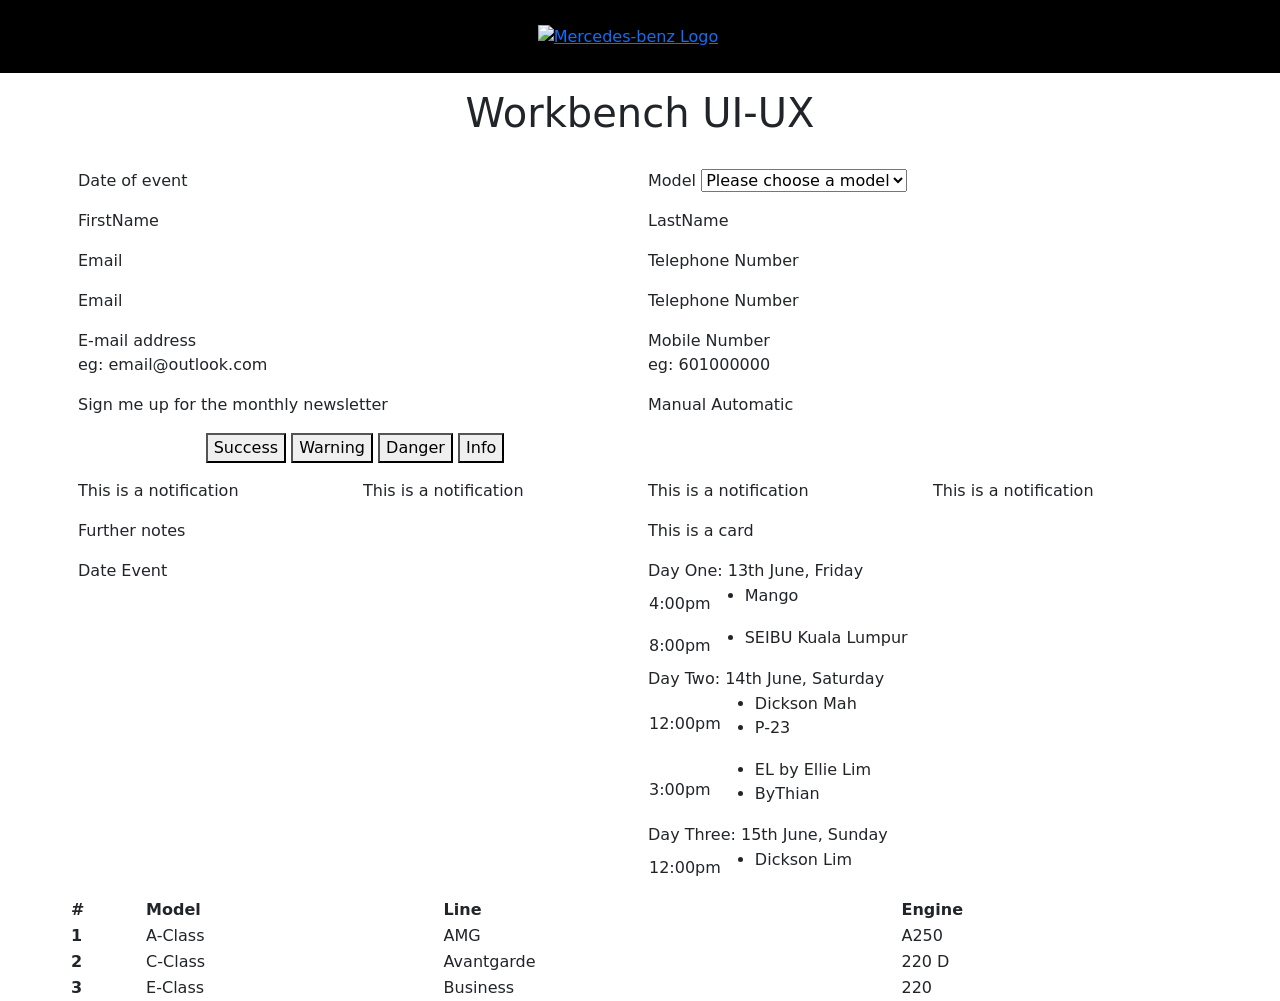
==== index.html @ d221a857 "Github Test UI-UX" ====
<!DOCTYPE html>
<html>
<head>
    <meta charset="UTF-8">
    <meta name="viewport" content="width=device-width, initial-scale=1.0">
    <link rel="apple-touch-icon" sizes="180x180" href="https://assets.oneweb.mercedes-benz.com/global/1.22.0/favicon/apple-touch-icon.png">
    <link rel="icon" type="image/png" sizes="32x32" href="https://assets.oneweb.mercedes-benz.com/global/1.22.0/favicon/favicon-32x32.png">
    <link rel="icon" type="image/png" sizes="16x16" href="https://assets.oneweb.mercedes-benz.com/global/1.22.0/favicon/favicon-16x16.png">
    <link rel="manifest" href="https://assets.oneweb.mercedes-benz.com/global/1.22.0/favicon/manifest.json">
    <link rel="shortcut icon" href="https://assets.oneweb.mercedes-benz.com/global/1.22.0/favicon/favicon.ico">

    <!-- preconnect - optional -->
    <link rel="preconnect" href="https://assets.oneweb.mercedes-benz.com">

    <!-- styles -->
    <link href="https://assets.oneweb.mercedes-benz.com/plugin/workbench/core/7.79.2/css/globals.css" rel="stylesheet">

    <!-- styled components -->
    <link href="https://assets.oneweb.mercedes-benz.com/plugin/workbench/core/7.79.2/css/extensions/components.css" rel="stylesheet">
    <link href="https://cdn.jsdelivr.net/npm/bootstrap@5.3.8/dist/css/bootstrap.min.css" rel="stylesheet" integrity="sha384-sRIl4kxILFvY47J16cr9ZwB07vP4J8+LH7qKQnuqkuIAvNWLzeN8tE5YBujZqJLB" crossorigin="anonymous">
    <link rel="stylesheet" href="https://cdn.jsdelivr.net/npm/bootstrap-icons@1.13.1/font/bootstrap-icons.min.css">
    <link href="https://unpkg.com/gijgo@1.9.14/css/gijgo.min.css" rel="stylesheet" type="text/css">
    <link rel="icon" href="https://assets.oneweb.mercedes-benz.com/global/1.12.0/favicon/favicon-32x32.png?v=tfC62RUetn">
    <link rel="stylesheet" href="https://cdn.jsdelivr.net/npm/bootstrap-icons@1.13.1/font/bootstrap-icons.min.css">
    <link rel="stylesheet" href="https://pub.mercedes-benz.social/CustomBootsrapCss">
    <link rel="stylesheet" href="./xloader.css">
    <title>ROEC Mercedes-Benz UI-UX Test</title>    
    
</head>
<body>
    <nav class="navbar navbar-dark bg-black sticky-top py-4">
        <div class="container-fluid px-3">
            <div class="row w-100 align-items-center">            
                <div class="col text-center">
                    <a href="#">
                    <!-- <img alt="Mercedes-benz Logo" class="hp-header-ssr__logo-image" width="38" height="38" src="https://assets.oneweb.mercedes-benz.com/plugin/hp-assets/latest/images/brands/mercedes-benz/logo.svg"> -->
                     <img alt="Mercedes-benz Logo" class="hp-header-ssr__logo-image" src="https://image.mercedes-benz.social/lib/fe8a13727d6704747d/m/1/3ad3b7e3-6ef9-4bff-9133-d675cdf26b51.gif">
                    </a>
                </div>            
            </div>
        </div>
    </nav>

<div class="container">
        <h1 class="text-center p-3">Workbench UI-UX </h1>
        
        <div class="row">
            <div class="p-2 col">
                <wb-input size="l" type="date" inputmode="date" name="dateEvent" id="dateEvent" special-action-label="Open calendar" required>
                    <span slot="label">Date of event</span>
                </wb-input>                
            </div>
            <div class="p-2 col">
                <wb-select size="l" button-action-label="Expand/Collapse">
                    <span slot="label">Model</span>
                    <select name="model">
                    <option selected="selected" value="">Please choose a model</option>
                    <option value="A">A Class</option>
                    <option value="B">B Class</option>
                    <option value="C">C Class</option>
                    <option value="E">E Class</option>
                    </select>
                </wb-select>
            </div>
        </div>

        <div class="row">
            <div class="p-2 col">
                <wb-input size="l"  type="text" inputmode="text" placeholder="e.g. John" name="FirstName" id="FirstName" required>
                    <span slot="label">FirstName</span>
                </wb-input>
            </div>
            <div class="p-2 col">
                <wb-input size="l"  type="text" inputmode="text" placeholder="e.g. Barnes" name="Lastname" id="Lastname" required>
                    <span slot="label">LastName</span>
                </wb-input>
            </div>
        </div>

        <div class="row">
            <div class="p-2 col">
                <wb-input size="m" type="email" inputmode="email" placeholder="e.g. your.name@mercedes-benz.com" name="Email" id="Email" required>
                    <span slot="label">Email</span>
                </wb-input>
            </div>
            <div class="p-2 col">
                <wb-input size="m" type="tel" inputmode="tel" placeholder="e.g. 60160000001" name="Mobile" id="Mobile" required>
                    <span slot="label">Telephone Number</span>
                </wb-input>
            </div>            
        </div>

        <div class="row">
            <div class="p-2 col">
                <wb-input size="s" type="email" inputmode="email" placeholder="e.g. your.name@mercedes-benz.com" name="Email" id="Email" required>
                    <span slot="label">Email</span>
                </wb-input>
            </div>
            <div class="p-2 col">
                <wb-input size="s" type="tel" inputmode="tel" placeholder="e.g. 60160000001" name="Mobile" id="Mobile" required>
                    <span slot="label">Telephone Number</span>
                </wb-input>
            </div> 
        </div>

        <div class="row">
            <div class="p-2 col">
                <div data-on="main">
                    <style>
                        .wb-tooltip,
                        .wb-input {
                            width: 100%;
                        }
                    </style>
                    <div style="width: min(90vw, 20rem)">
                        <wb-tooltip position="top" variant="" open="true" disabled="false" style="display: block;">                            
                            <wb-input size="m" type="email" inputmode="email" value="harry.potter@hogwarts.edu">
                                <span slot="label">E-mail address</span>
                            <div slot="content">eg: email@outlook.com</div>
                        </wb-tooltip>
                    </div>
                </div>
            </div>
            <div class="p-2 col">
                <div data-on="main">
                    <style>
                        .wb-tooltip,
                        .wb-input {
                            width: 100%;
                        }
                    </style>
                    <div style="width: min(90vw, 20rem)">
                        <wb-tooltip position="top" variant="" open="true" disabled="false" style="display: block;">
                            <wb-input size="m" type="tel" inputmode="tel" value="601000000">
                                <span slot="label">Mobile Number</span>
                            <div slot="content">eg: 601000000</div>
                        </wb-tooltip>
                    </div>
                </div>
            </div>
        </div>

        <div class="row">
            <div class="p-2 col">
                <wb-checkbox name="newsletter">
                    Sign me up for the monthly newsletter
                </wb-checkbox>
            </div>
            <div class="p-2 col">
                <wb-radio-group>
                    <wb-radio-button name="transmission" id="transmission" value="manual"> Manual</wb-radio-button>
                    <wb-radio-button name="transmission" id="transmission" value="Automatic"> Automatic</wb-radio-button>
                </wb-radio-group>
            </div>
        </div>


        <div class="row">
            <div class="p-2 col text-center">
                <button class="wbx-button wbx-button--primary wbx-button--large p2" onclick="showSuccess('Action completed successfully!')">Success</button>
                <button class="wbx-button wbx-button--secondary wbx-button--large p2" onclick="showWarning('Warning!')">Warning</button>
                <button class="wbx-button wbx-button--destructive wbx-button--large p2" onclick="showError('Action destroyed successfully!')">Danger</button>
                <button class="wbx-button wbx-button--info wbx-button--large p2" onclick="showInfo('I got info for YOU!!!')">Info</button>                
            </div>
            <div class="p-2 col">
                <div style="width: min(90vw, 20rem)">
                    <wb-value-slider id="slider" label="Rate your experience" max="5" min="1" step="1" scale-steps="5"
                        name="Slider">
                    </wb-value-slider>
                </div>
            </div>
        </div>

        <div class="row">            
            <div class="p-2 col">
                 <div class="wbx-notification wbx-notification--success">
                    <div class="wbx-notification__body">
                        <wb-badge variant="success"></wb-badge>
                        <span class="wbx-notification__content">This is a notification</span>
                    </div>
                </div>
            </div>
            <div class="p-2 col">
                <div class="wbx-notification wbx-notification--warning">
                    <div class="wbx-notification__body">
                        <wb-badge variant="warning"></wb-badge>
                        <span class="wbx-notification__content">This is a notification</span>
                    </div>
                </div>
            </div>
            <div class="p-2 col">
                <div class="wbx-notification wbx-notification--error">
                    <div class="wbx-notification__body">
                        <wb-badge variant="error"></wb-badge>
                        <span class="wbx-notification__content">This is a notification</span>
                    </div>
                </div>
            </div>
            <div class="p-2 col">
                <div class="wbx-notification wbx-notification--highlight">
                    <div class="wbx-notification__body">
                        <wb-badge variant="highlight"></wb-badge>
                        <span class="wbx-notification__content">This is a notification</span>
                </div>
                </div>
            </div>
        </div>
        
        <div class="row">
             <div class="p-2 col">
                <wb-input size="l" type="text" as="textarea" placeholder="The text are for letter box is in the inner courtyard" >
                    <span slot="label">Further notes</span>
                </wb-input>
            </div>
            <div class="p-2 col">
                <wb-card variant="primary" padded="">
                    <wb-text size="l">This is a card</wb-text>
                </wb-card>
            </div>
        </div>

        <div class="row">
            <div class="p-2 col">
                <wb-datepicker>Date Event</wb-datepicker>
            </div>           
            <div class="p-2 col">
                <wb-accordion>
                    <wb-accordion-item>
                        <span slot="header">Day One: 13th June, Friday</span>
                        <div class="accordion-content" slot="content">
                            <table class="schedule-table">
                                <tr>
                                    <td class="schedule-table-col-1">4:00pm</td>
                                    <td class="schedule-table-col-2">
                                        <ul>
                                            <li>Mango</li>
                                        </ul>
                                    </td>
                                </tr>
                                <tr>
                                    <td class="schedule-table-col-1">8:00pm</td>
                                    <td class="schedule-table-col-2">
                                        <ul>
                                            <li>SEIBU Kuala Lumpur</li>
                                        </ul>
                                    </td>
                                </tr>
                            </table>
                        </div>
                    </wb-accordion-item>
                    <wb-accordion-item>
                        <span slot="header">Day Two: 14th June, Saturday</span>
                        <div class="accordion-content" slot="content">
                            <table class="schedule-table">
                                <tr>
                                    <td class="schedule-table-col-1">12:00pm</td>
                                    <td class="schedule-table-col-2">
                                        <ul>
                                            <li>Dickson Mah</li>
                                            <li>P-23</li>
                                        </ul>
                                    </td>
                                </tr>
                                <tr>
                                    <td class="schedule-table-col-1">3:00pm</td>
                                    <td class="schedule-table-col-2">
                                        <ul>
                                            <li>EL by Ellie Lim</li>
                                            <li>ByThian</li>
                                        </ul>
                                    </td>
                                </tr>
                            </table>
                        </div>
                    </wb-accordion-item>
                    <wb-accordion-item>
                        <span slot="header">Day Three: 15th June, Sunday</span>
                        <div class="accordion-content" slot="content">
                            <table class="schedule-table">
                                <tr>
                                    <td class="schedule-table-col-1">12:00pm</td>
                                    <td class="schedule-table-col-2">
                                        <ul>
                                            <li>Dickson Lim</li>
                                        </ul>
                                    </td>
                                </tr>
                            </table>
                        </div>
                    </wb-accordion-item>
                </wb-accordion>
            </div>
        </div>
        <div class="row">            
            <table class="wbx-table wbx-table--lined-all wbx-table--striped" >
                <thead>
                    <tr>
                        <th scope="col">#</th>
                        <th scope="col">Model</th>
                        <th scope="col">Line</th>
                        <th scope="col">Engine</th>
                    </tr>
                </thead>
                <tbody>
                    <tr>
                        <th scope="row">1</th>
                        <td>A-Class</td>
                        <td>AMG</td>
                        <td>A250</td>
                    </tr>
                    <tr>
                        <th scope="row">2</th>
                        <td>C-Class</td>
                        <td>Avantgarde</td>
                        <td>220 D</td>
                    </tr>
                    <tr>
                        <th scope="row">3</th>
                        <td>E-Class</td>
                        <td>Business</td>
                        <td>220</td>
                    </tr>
                </tbody>
            </table>                
        </div>
        <!-- <div style="height: 100vh; width: 100vw;">
            <wb-modal
            variant="prompt"
            close-on-backdrop-click=""
            close-on-escape-key=""
            scroll-lock=""
            modal-aria-label="Example description of modal, you should describe here the purpose of this modal."
            >
            <wb-modal-level
                close-button-label="Close"
                headline="Thank you for your interest">
                The event has now concluded!

                <wb-button slot="footer" type="button" variant="secondary" size="l"
                >Cancel</wb-button
                >
                <wb-button slot="footer" type="button" variant="primary" size="l"
                >Ok</wb-button
                >
            </wb-modal-level>
            </wb-modal>
        </div> -->

        
    </div>
</body>
<script type="module"
    src="https://assets.oneweb.mercedes-benz.com/plugin/workbench/core/7-latest/workbench/workbench.esm.js"></script>
<script src="https://cdn.jsdelivr.net/npm/bootstrap@5.3.8/dist/js/bootstrap.bundle.min.js"
    integrity="sha384-FKyoEForCGlyvwx9Hj09JcYn3nv7wiPVlz7YYwJrWVcXK/BmnVDxM+D2scQbITxI"
    crossorigin="anonymous"></script>
<script src="https://code.jquery.com/jquery-3.3.1.min.js"></script>
<script src="https://unpkg.com/gijgo@1.9.14/js/gijgo.min.js" type="text/javascript"></script>

<script>

    //const alertPlaceholder = document.getElementById('liveAlertPlaceholder')
    //const appendAlert = (message, type) => {
    //const wrapper = document.createElement('div')
    ////wrapper.innerHTML = [
    ////    `<div class="p-3 alert alert-${type} alert-dismissible" role="alert" style="position: fixed; top: 50%; left: 50%; transform: translate(-50%, -50%); width: 80%;">`,
    ////    `   <div>${message}</div>`,
    ////    '   <button type="button" class="btn-close" data-bs-dismiss="alert" aria-label="Close"></button>',
    ////    '</div>'
    ////].join('')
    //wrapper.innerHTML = [
    //    `<wb-notification variant="${type}" role="status" class="wb-notification hydrated is-visible">`,                        
    //    `   <span>${message}</span>`,
    //    '</wb-notification>'
    //].join('')
//
    //alertPlaceholder.append(wrapper)
    //}
//
    //const alertTrigger = document.getElementById('liveAlertBtn')
    //if (alertTrigger) {
    //alertTrigger.addEventListener('click', () => {
    //    appendAlert('Triggering a notification to YOU!', 'success')
    //})
    //}

    // Function to show notification
    function showNotification(message, variant = 'success', duration = 1000) {
        // Get or create notification element
        let notification = document.querySelector('wb-notification');
        
        if (!notification) {
            // Create new notification if it doesn't exist
            notification = document.createElement('wb-notification');
            notification.setAttribute('role', 'alert');
            notification.className = 'wb-notification hydrated';        
            document.body.appendChild(notification);
        }
        
        // Set variant and message
        notification.setAttribute('variant', variant);        
        notification.setAttribute("lifetime", 2000);
        notification.setAttribute('style', 'width: min(70vw, 35rem); top: 15%; left: 85%; transform: translate(-50%, -50%); animation: fadeIn 0.3s ease-out;');
        notification.className = `wb-notification hydrated ${variant} is-visible position-absolute top-15 start-85 fade"`;
        
        // Set the message content
        notification.innerHTML = `<span>${message}</span>`;
        
        // Auto-hide after duration if specified
        if (duration > 0) {
            setTimeout(() => {
                hideNotification();
            }, duration);
        }
        
        return notification;
    }

    // Function to hide notification
    function hideNotification() {
        const notification = document.querySelector('wb-notification');
        if (notification) {
            notification.classList.remove('is-visible');
            
            // Optional: Remove from DOM after animation
            setTimeout(() => {
                if (notification.parentNode) {
                    notification.parentNode.removeChild(notification);
                }
            }, 100);
        }
    }

    // Function to show with different variants
    function showSuccess(message, duration = 3000) {
        return showNotification(message, 'success', duration);
    }

    function showError(message, duration = 3000) {
        return showNotification(message, 'error', duration);
    }

    function showWarning(message, duration = 3000) {
        return showNotification(message, 'warning', duration);
    }

    function showInfo(message, duration = 3000) {
        return showNotification(message, 'highlight', duration);
    }

</script>
</html>
---- xloader.css ----
/* Start Center the loader */
.xloader {
    position: absolute;
    left: 50%;
    top: 50%;
    z-index: 1;
    width: 120px;
    height: 120px;
    margin: -76px 0 0 -76px;
    border: 16px solid #f3f3f3;
    border-radius: 50%;
    border-top: 16px solid #3498db;
    -webkit-animation: spin 2s linear infinite;
    animation: spin 2s linear infinite;
}

@-webkit-keyframes spin {
    0% {
        -webkit-transform: rotate(0deg);
    }

    100% {
        -webkit-transform: rotate(360deg);
    }
}

@keyframes spin {
    0% {
        transform: rotate(0deg);
    }

    100% {
        transform: rotate(360deg);
    }
}
/* End Center the loader */


.zloader {
    transform: rotateZ(45deg);
    perspective: 1000px;
    border-radius: 50%;
    width: 120px;
    height: 120px;
    color: #fff;
    }
    .zloader:before,
    .zloader:after {
        content: '';
        display: block;
        position: absolute;
        top: 0;
        left: 0;
        width: inherit;
        height: inherit;
        border-radius: 50%;
        transform: rotateX(70deg);
        animation: 1s spin linear infinite;
    }
    .zloader:after {
        color: #FF3D00;
        transform: rotateY(70deg);
        animation-delay: .4s;
    }

    @keyframes rotate {
    0% {
        transform: translate(-50%, -50%) rotateZ(0deg);
    }
    100% {
        transform: translate(-50%, -50%) rotateZ(360deg);
    }
    }

    @keyframes rotateccw {
    0% {
        transform: translate(-50%, -50%) rotate(0deg);
    }
    100% {
        transform: translate(-50%, -50%) rotate(-360deg);
    }
    }

    @keyframes spin {
    0%,
    100% {
        box-shadow: .2em 0px 0 0px currentcolor;
    }
    12% {
        box-shadow: .2em .2em 0 0 currentcolor;
    }
    25% {
        box-shadow: 0 .2em 0 0px currentcolor;
    }
    37% {
        box-shadow: -.2em .2em 0 0 currentcolor;
    }
    50% {
        box-shadow: -.2em 0 0 0 currentcolor;
    }
    62% {
        box-shadow: -.2em -.2em 0 0 currentcolor;
    }
    75% {
        box-shadow: 0px -.2em 0 0 currentcolor;
    }
    87% {
        box-shadow: .2em -.2em 0 0 currentcolor;
    }
    }
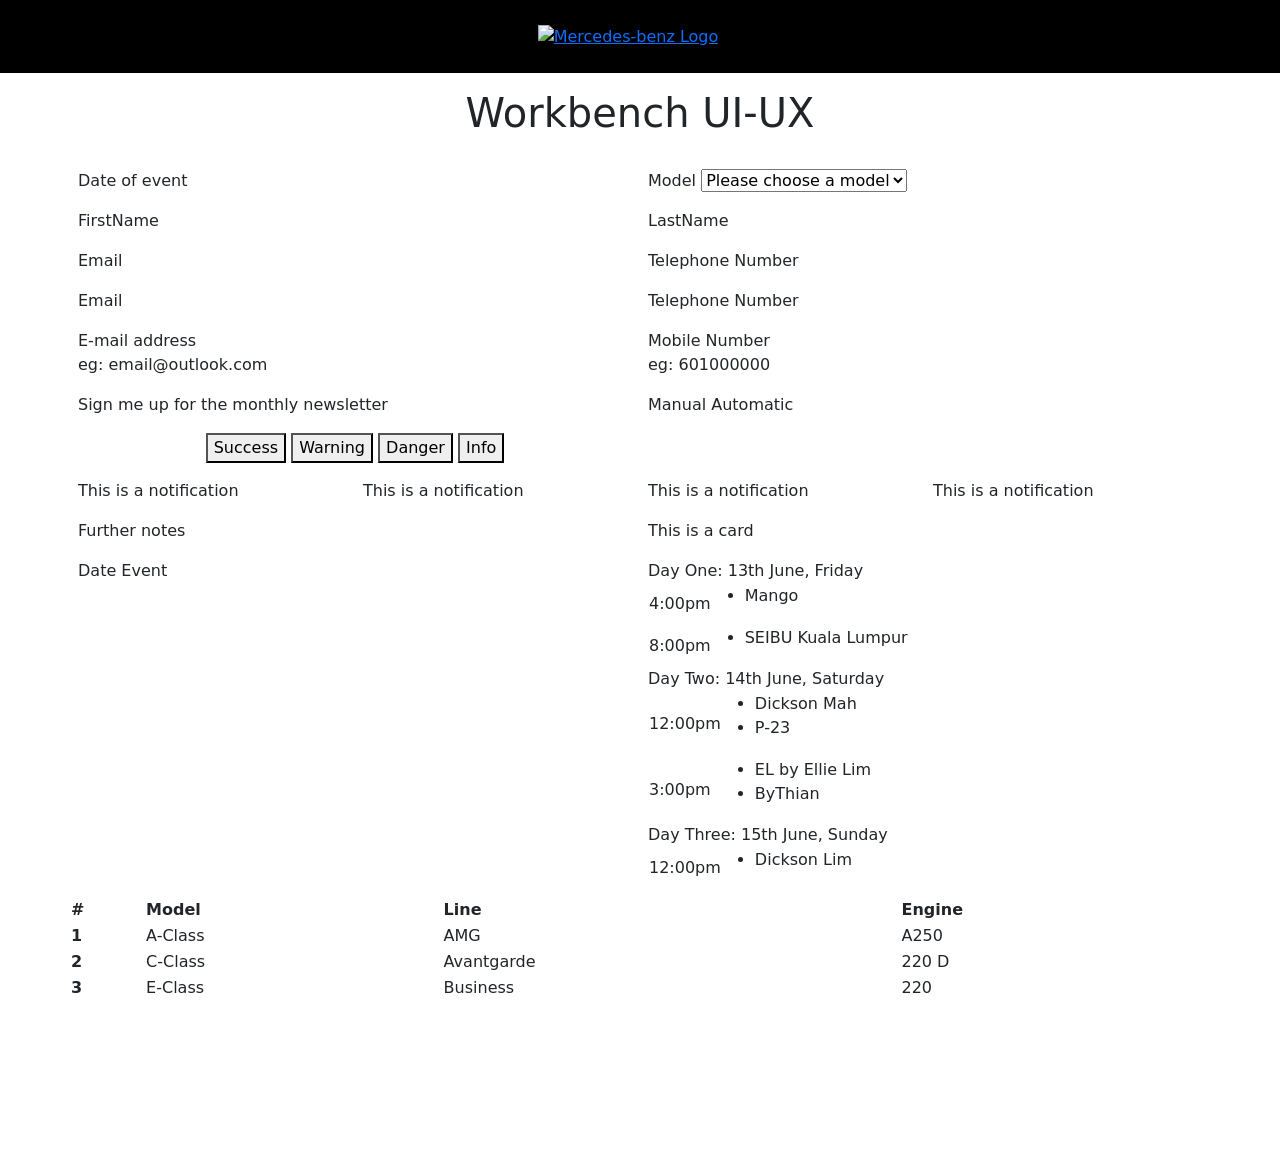
==== commit 0bfdc05c: "Github Test UI-UX" ====
--- a/index.html
+++ b/index.html
@@ -346,7 +346,8 @@
             </wb-modal>
         </div> -->
 
-        
+        <div id="loader" class="zloader"></div>
+
     </div>
 </body>
 <script type="module"
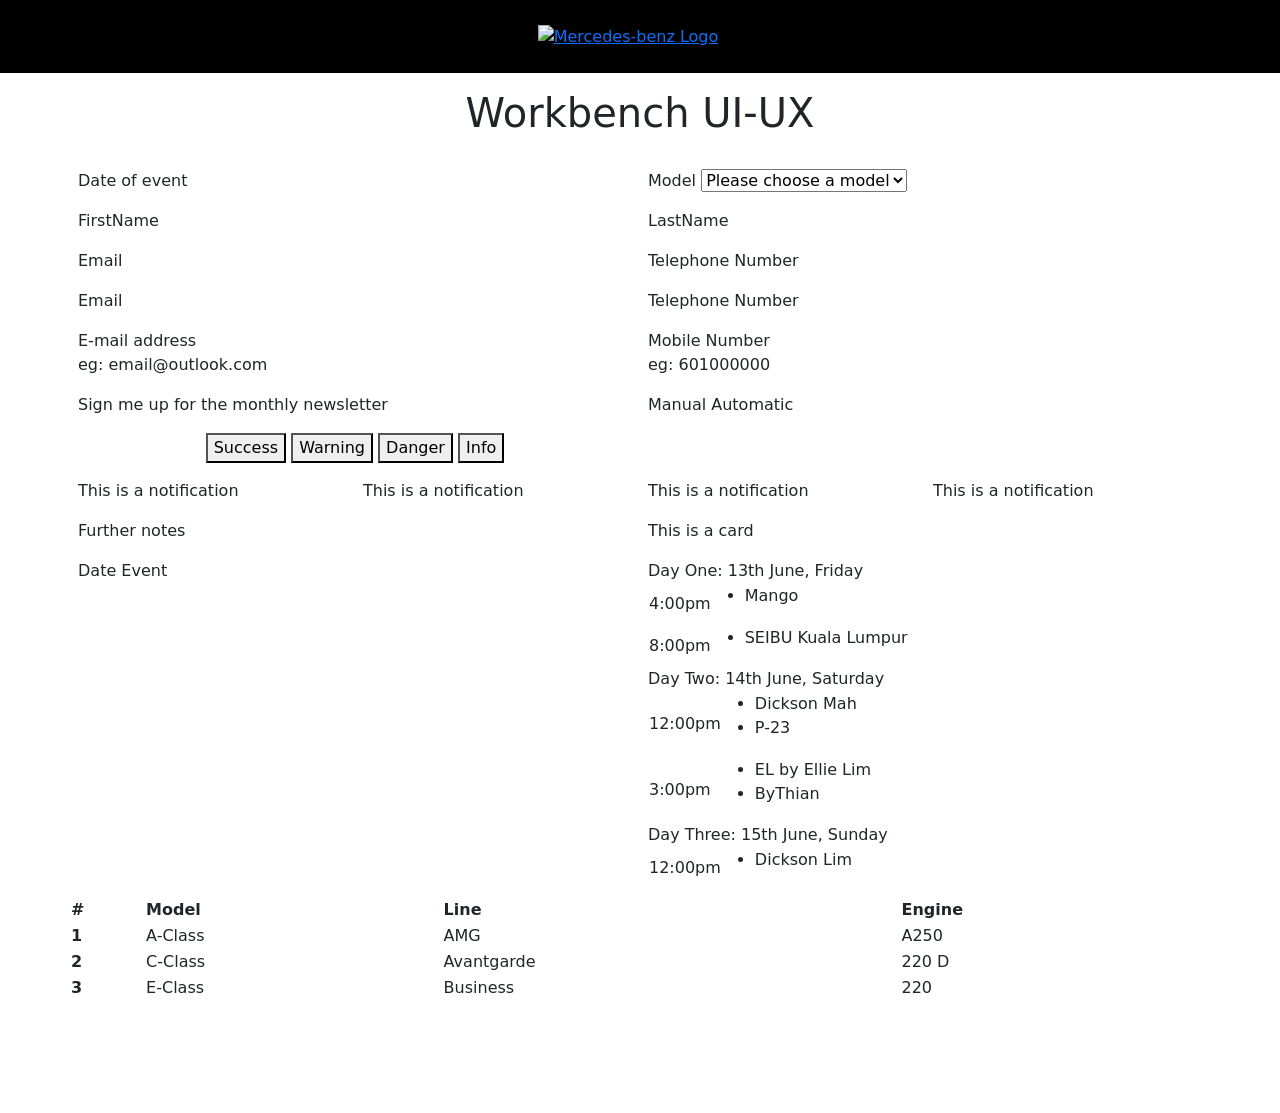
==== commit 46230cb8: "Github Test UI-UX" ====
--- a/index.html
+++ b/index.html
@@ -345,8 +345,17 @@
             </wb-modal-level>
             </wb-modal>
         </div> -->
-
-        <div id="loader" class="zloader"></div>
+        <div class="row">
+            <div class="p-2 col">
+                <div id="loader" class="loader"></div>
+            </div>
+        </div>
+        <div class="row">
+            <div class="p-2 col">
+                <div id="zloader" class="zloader"></div>
+            </div>
+        </div>
+        
 
     </div>
 </body>
--- a/xloader.css
+++ b/xloader.css
@@ -37,75 +37,33 @@
 
 
 .zloader {
-    transform: rotateZ(45deg);
-    perspective: 1000px;
-    border-radius: 50%;
-    width: 120px;
-    height: 120px;
-    color: #fff;
-    }
-    .zloader:before,
-    .zloader:after {
-        content: '';
-        display: block;
-        position: absolute;
-        top: 0;
-        left: 0;
-        width: inherit;
-        height: inherit;
-        border-radius: 50%;
-        transform: rotateX(70deg);
-        animation: 1s spin linear infinite;
-    }
-    .zloader:after {
-        color: #FF3D00;
-        transform: rotateY(70deg);
-        animation-delay: .4s;
-    }
+  width: 80px;
+  height: 80px;
+  position: relative;
+  border-radius: 50%;
+  color: #3498db;
+  animation: fill 1s ease-in infinite alternate;
+}
+.zloader::before , .zoader::after {
+  content: '';
+  position: absolute;
+  height: 100%;
+  width: 100%;
+  border-radius: 50%;
+  left: 78px;
+  top: 0;
+  animation: fill 0.9s ease-in infinite alternate;
+}
 
-    @keyframes rotate {
-    0% {
-        transform: translate(-50%, -50%) rotateZ(0deg);
-    }
-    100% {
-        transform: translate(-50%, -50%) rotateZ(360deg);
-    }
-    }
+.zloader::after {
+  left: auto;
+  right: 78px;
+  animation-duration: 1.1s;
+}
 
-    @keyframes rotateccw {
-    0% {
-        transform: translate(-50%, -50%) rotate(0deg);
-    }
-    100% {
-        transform: translate(-50%, -50%) rotate(-360deg);
-    }
-    }
-
-    @keyframes spin {
-    0%,
-    100% {
-        box-shadow: .2em 0px 0 0px currentcolor;
-    }
-    12% {
-        box-shadow: .2em .2em 0 0 currentcolor;
-    }
-    25% {
-        box-shadow: 0 .2em 0 0px currentcolor;
-    }
-    37% {
-        box-shadow: -.2em .2em 0 0 currentcolor;
-    }
-    50% {
-        box-shadow: -.2em 0 0 0 currentcolor;
-    }
-    62% {
-        box-shadow: -.2em -.2em 0 0 currentcolor;
-    }
-    75% {
-        box-shadow: 0px -.2em 0 0 currentcolor;
-    }
-    87% {
-        box-shadow: .2em -.2em 0 0 currentcolor;
-    }
-    }
+@keyframes fill {
+ 0% {  box-shadow: 0 0 0 2px inset }
+ 100%{ box-shadow: 0 0 0 10px inset }
+}
+  
    
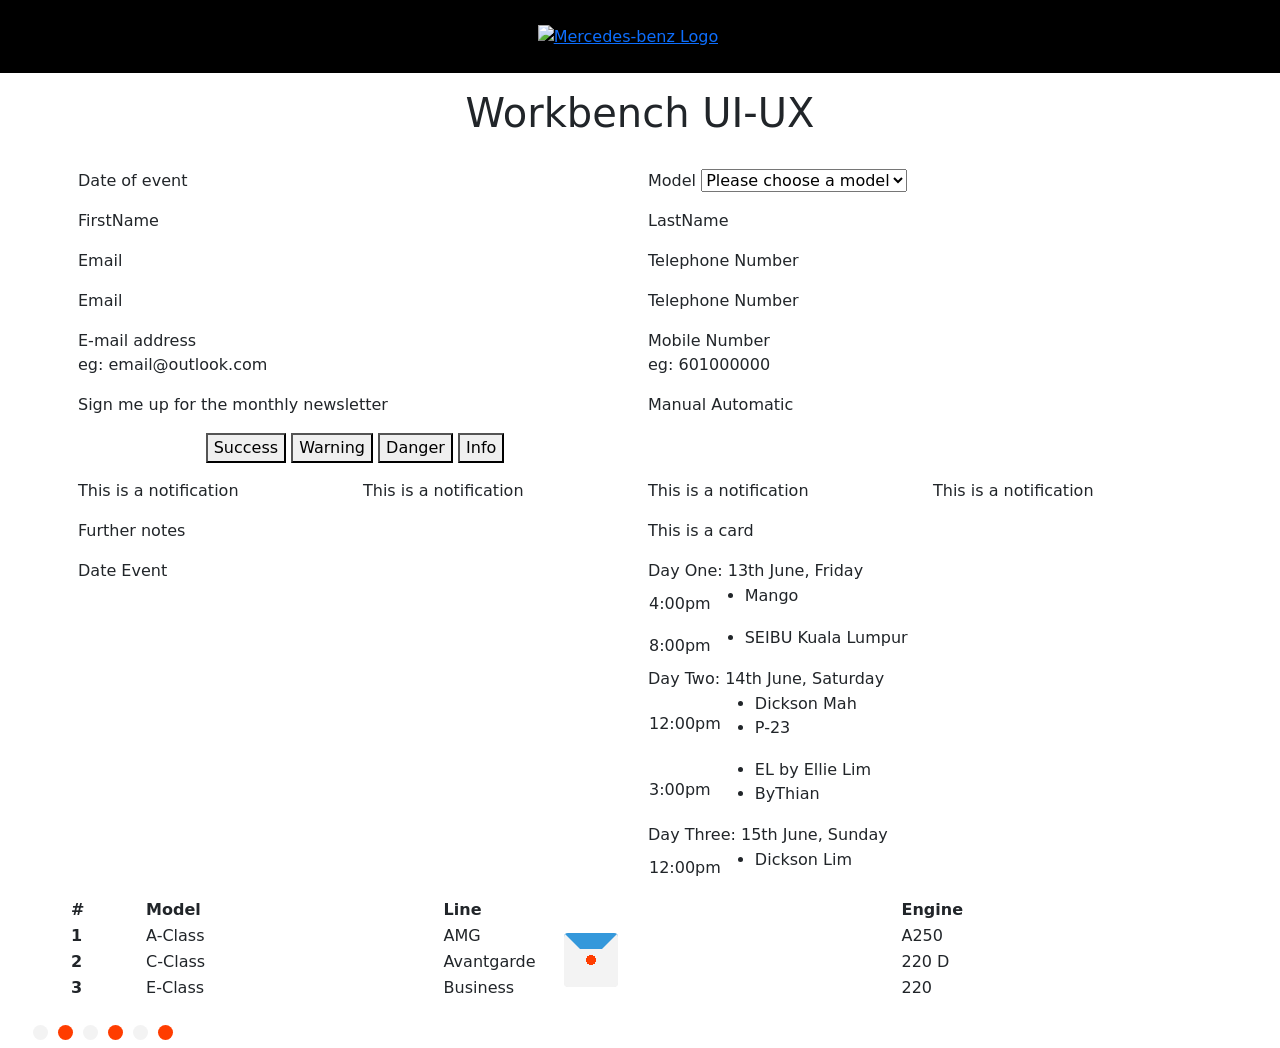
==== commit 8c38faa1: "Github Test UI-UX" ====
--- a/index.html
+++ b/index.html
@@ -347,7 +347,7 @@
         </div> -->
         <div class="row">
             <div class="p-2 col">
-                <div id="loader" class="loader"></div>
+                <div id="xloader" class="xloader"></div>
             </div>
         </div>
         <div class="row">
--- a/xloader.css
+++ b/xloader.css
@@ -37,33 +37,93 @@
 
 
 .zloader {
-  width: 80px;
-  height: 80px;
-  position: relative;
-  border-radius: 50%;
-  color: #3498db;
-  animation: fill 1s ease-in infinite alternate;
+    position: relative;
+    display: flex;
 }
-.zloader::before , .zoader::after {
-  content: '';
-  position: absolute;
-  height: 100%;
-  width: 100%;
-  border-radius: 50%;
-  left: 78px;
-  top: 0;
-  animation: fill 0.9s ease-in infinite alternate;
+.zloader:before , .zloader:after {
+    content: '';
+    width: 15px;
+    height: 15px;
+    display: inline-block;
+    position: relative;
+    margin: 0  5px  ;
+    border-radius: 50%;
+    color: #f3f3f3;
+    background: currentColor;
+    box-shadow: 50px 0 ,  -50px 0;
+    animation: left 1s infinite ease-in-out;
+    }
+    .zloader:after {
+    color: #FF3D00;
+    animation: right 1.1s infinite ease-in-out;
+    }
+
+
+@keyframes right {
+    0% , 100%{transform: translateY(-10px) }
+    50% { transform: translateY(10px) }
 }
 
-.zloader::after {
-  left: auto;
-  right: 78px;
-  animation-duration: 1.1s;
+@keyframes left {
+    0% , 100%{ transform: translateY(10px) }
+    50% { transform: translateY(-10px) }
+}
+  
+/*--- Xloader ---*/
+.xloader {
+  width: 54px;
+  height: 54px;
+  position: relative;
+  border-radius: 4px;
+  background-color: #f3f3f3;
+  background-image:
+    radial-gradient(circle 5px , #FF3D00 100%, transparent 0),
+    radial-gradient(circle 5px , #FF3D00 100%, transparent 0),
+    radial-gradient(circle 5px , #FF3D00 100%, transparent 0),
+    radial-gradient(circle 5px , #FF3D00 100%, transparent 0),
+    radial-gradient(circle 5px , #FF3D00 100%, transparent 0),
+    radial-gradient(circle 5px , #FF3D00 100%, transparent 0);
+    background-repeat: no-repeat;
+  animation: move 4s linear infinite , rotate 2s linear infinite;
 }
 
-@keyframes fill {
- 0% {  box-shadow: 0 0 0 2px inset }
- 100%{ box-shadow: 0 0 0 10px inset }
+@keyframes rotate {
+  0% , 20%{ transform: rotate(0deg)}
+  30% , 40% { transform: rotate(90deg)}
+  50% , 60% { transform: rotate(180deg)}
+  70% , 80% { transform: rotate(270deg)}
+  90%,  100% { transform: rotate(360deg)}
 }
-  
-   +@keyframes move {
+  0% ,  9%{
+      background-position:
+      -12px -15px,  -12px 0px, -12px 15px,
+      12px -15px,  12px 0px,  12px 15px;
+  }
+  10% , 25%{
+      background-position:
+      0px -15px,  -12px 0px, -12px 15px,
+      34px -15px,  12px 0px,  12px 15px;
+  }
+  30% , 45%{
+      background-position:
+      0px -34px, -12px -10px, -12px 12px,
+      34px -15px, 12px -10px, 12px 12px;
+  }
+  50% , 65% {
+      background-position:
+      0px -34px, -12px -34px, -12px 12px,
+      34px -12px, 0px -10px, 12px 12px;
+  }
+  70% , 85% {
+      background-position:
+      0px -34px, -12px -34px, 0px 12px,
+      34px -12px, 0px -10px, 34px 12px;
+  }
+ 90% , 100% {
+      background-position:
+      0px -34px, -12px -34px, 0px 0px,
+      34px -12px, 0px 0px, 34px 12px;
+  }
+}
+  
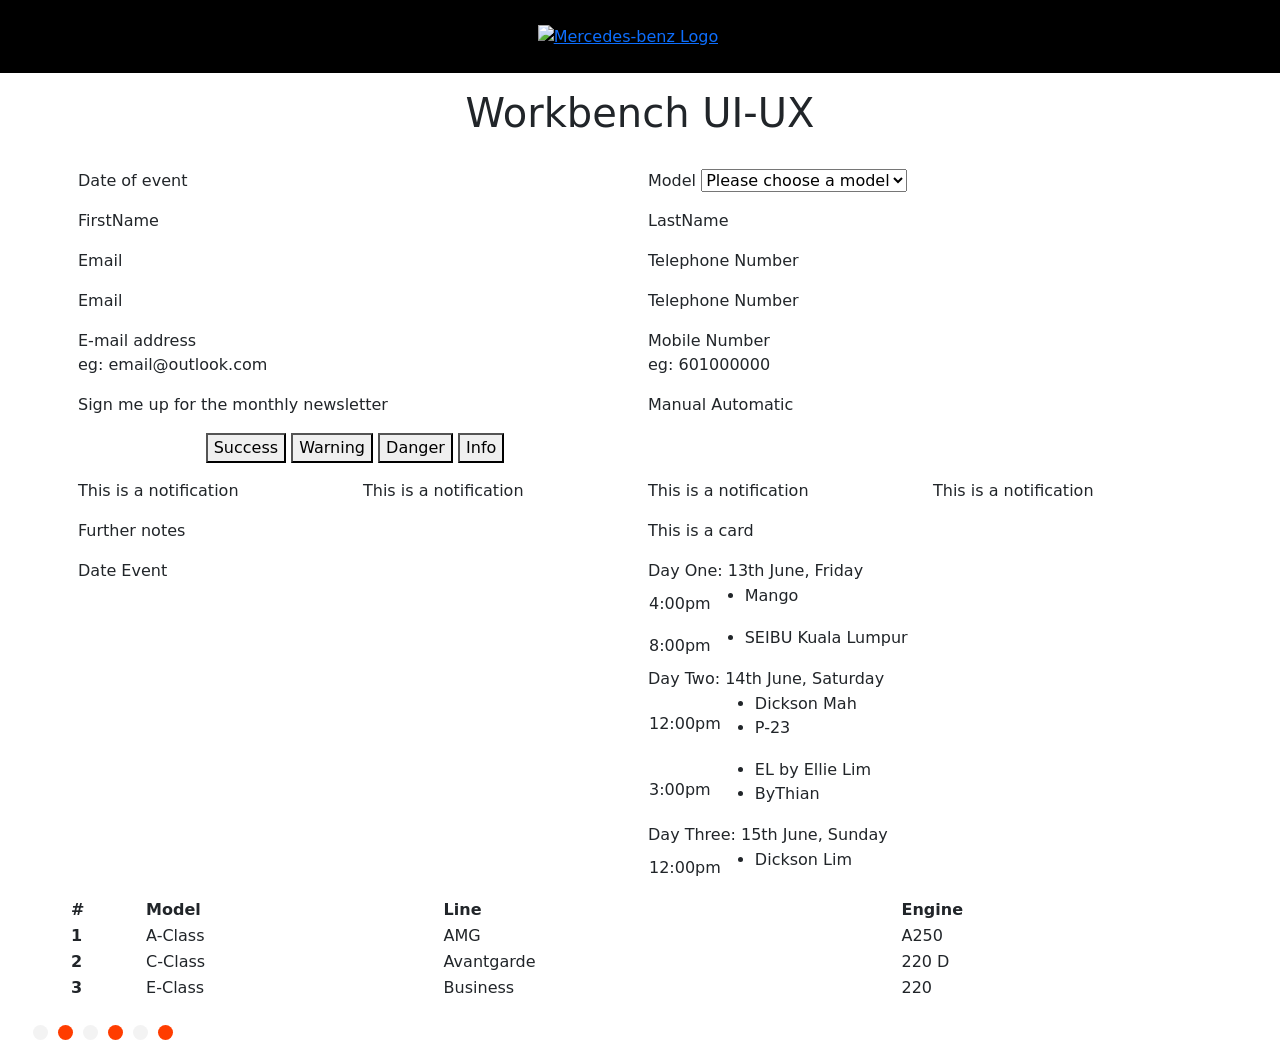
==== commit 687dfba2: "Github Test UI-UX" ====
--- a/index.html
+++ b/index.html
@@ -347,7 +347,7 @@
         </div> -->
         <div class="row">
             <div class="p-2 col">
-                <div id="xloader" class="xloader"></div>
+                <!-- <div id="xloader" class="xloader"></div> -->
             </div>
         </div>
         <div class="row">
--- a/xloader.css
+++ b/xloader.css
@@ -1,5 +1,5 @@
 /* Start Center the loader */
-.xloader {
+.asalloader {
     position: absolute;
     left: 50%;
     top: 50%;
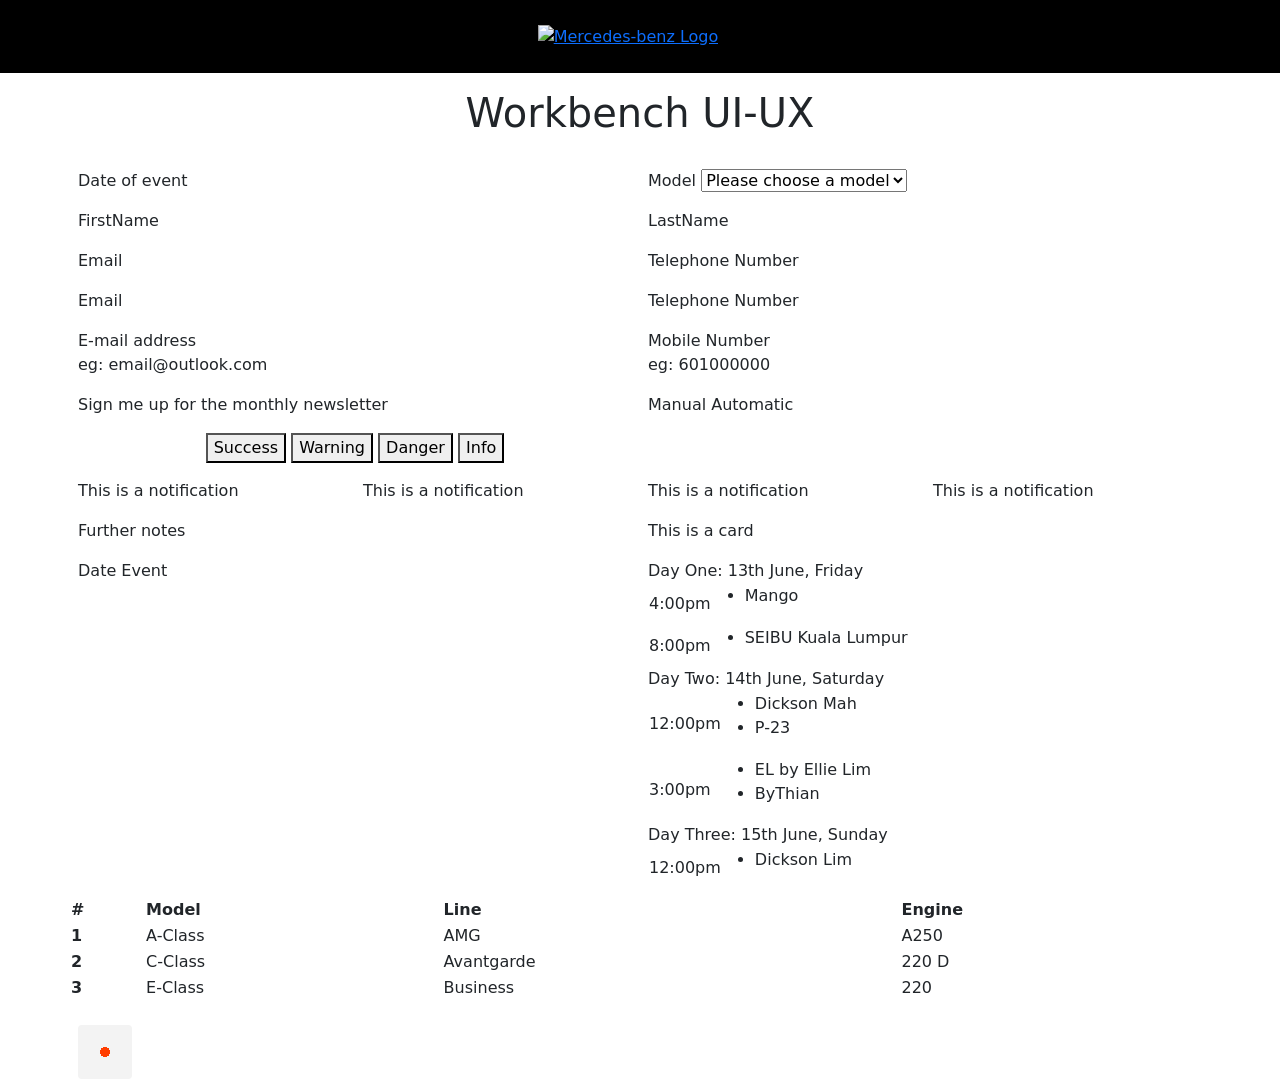
==== commit 46f6d653: "Github Test UI-UX" ====
--- a/index.html
+++ b/index.html
@@ -352,7 +352,7 @@
         </div>
         <div class="row">
             <div class="p-2 col">
-                <div id="zloader" class="zloader"></div>
+                <div id="xloader" class="xloader"></div>
             </div>
         </div>
         
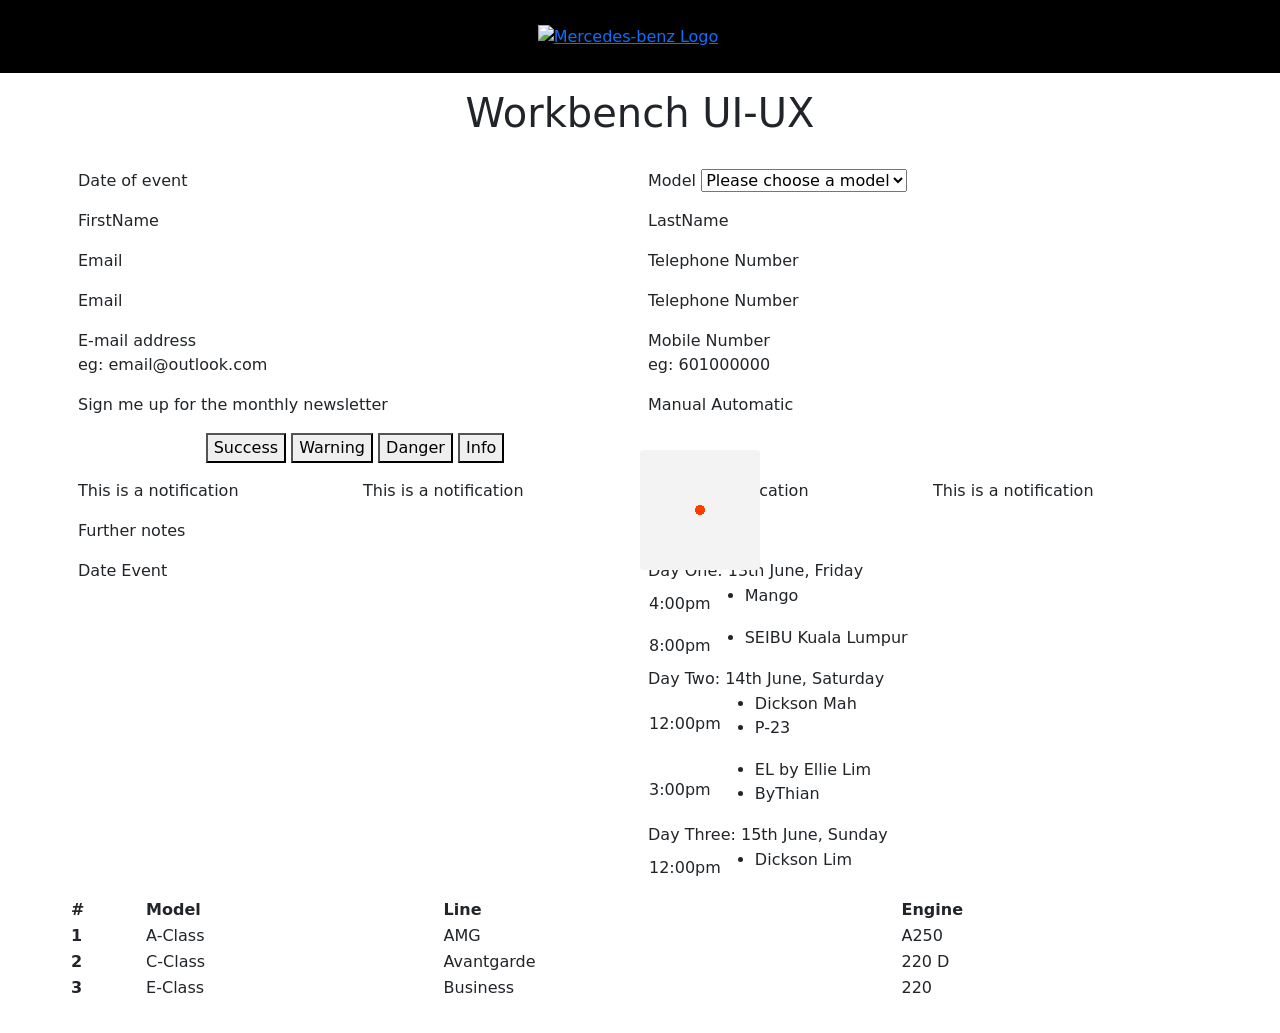
==== commit 63df29ac: "Github Test UI-UX" ====
--- a/index.html
+++ b/index.html
@@ -352,7 +352,8 @@
         </div>
         <div class="row">
             <div class="p-2 col">
-                <div id="xloader" class="xloader"></div>
+                <!-- <div id="xloader" class="xloader"></div> -->
+                <span id="xloader" class="xloader"></span>
             </div>
         </div>
         
--- a/xloader.css
+++ b/xloader.css
@@ -35,45 +35,15 @@
 }
 /* End Center the loader */
 
-
-.zloader {
-    position: relative;
-    display: flex;
-}
-.zloader:before , .zloader:after {
-    content: '';
-    width: 15px;
-    height: 15px;
-    display: inline-block;
-    position: relative;
-    margin: 0  5px  ;
-    border-radius: 50%;
-    color: #f3f3f3;
-    background: currentColor;
-    box-shadow: 50px 0 ,  -50px 0;
-    animation: left 1s infinite ease-in-out;
-    }
-    .zloader:after {
-    color: #FF3D00;
-    animation: right 1.1s infinite ease-in-out;
-    }
-
-
-@keyframes right {
-    0% , 100%{transform: translateY(-10px) }
-    50% { transform: translateY(10px) }
-}
-
-@keyframes left {
-    0% , 100%{ transform: translateY(10px) }
-    50% { transform: translateY(-10px) }
-}
   
 /*--- Xloader ---*/
 .xloader {
-  width: 54px;
-  height: 54px;
-  position: relative;
+  position: absolute;
+  left: 50%;
+  top: 50%;
+  width: 120px;
+  height: 120px;
+  z-index: 1;  
   border-radius: 4px;
   background-color: #f3f3f3;
   background-image:
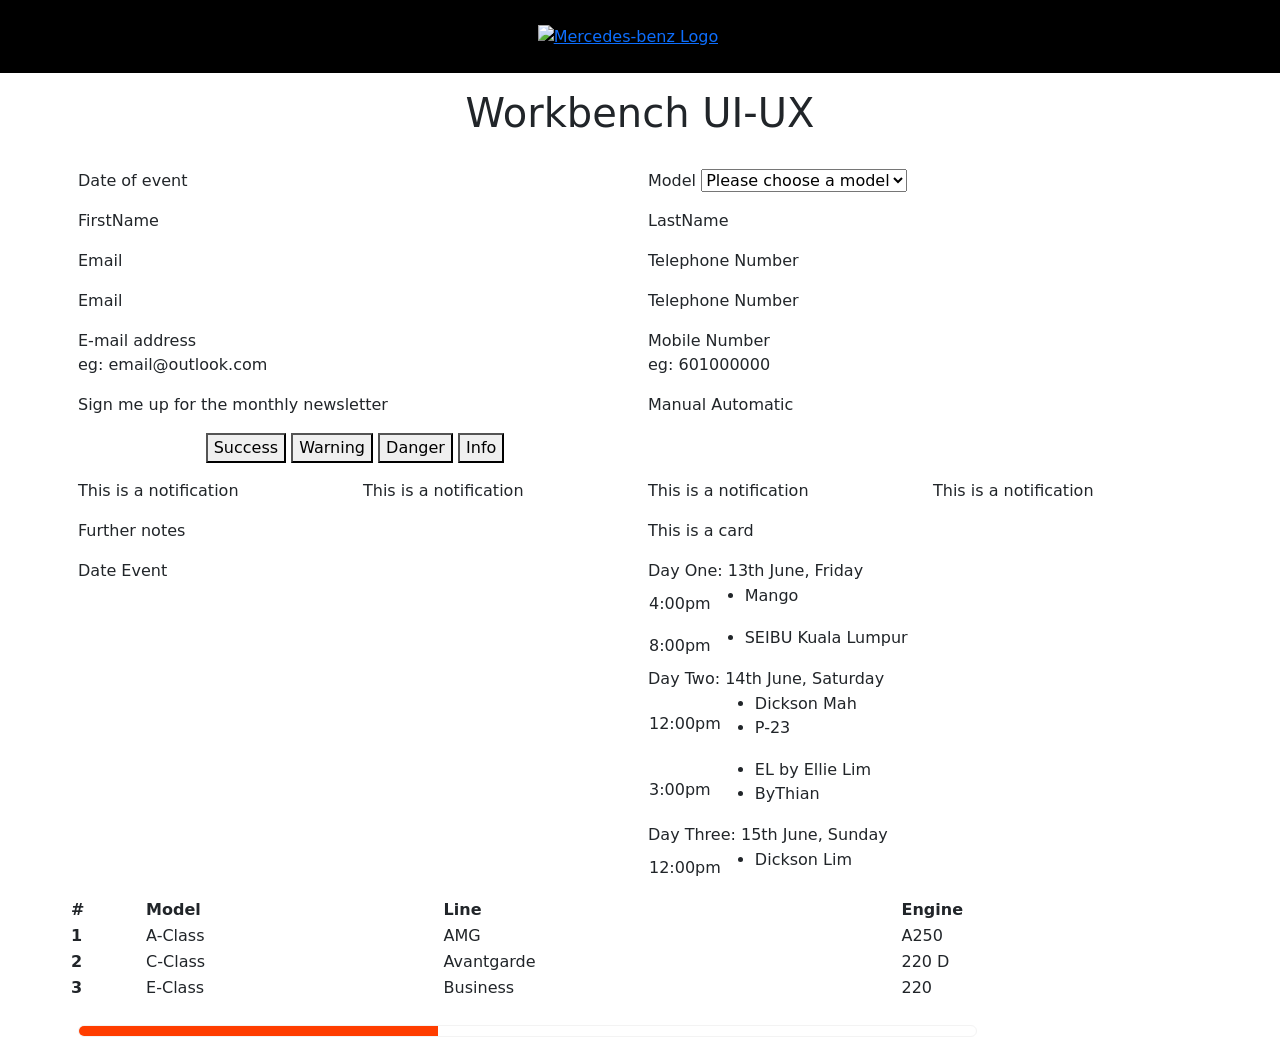
==== commit a94012ae: "Github Test UI-UX" ====
--- a/index.html
+++ b/index.html
@@ -353,7 +353,7 @@
         <div class="row">
             <div class="p-2 col">
                 <!-- <div id="xloader" class="xloader"></div> -->
-                <span id="xloader" class="xloader"></span>
+                <span id="zloader" class="zloader"></span>
             </div>
         </div>
         
--- a/xloader.css
+++ b/xloader.css
@@ -37,63 +37,37 @@
 
   
 /*--- Xloader ---*/
-.xloader {
-  position: absolute;
-  left: 50%;
-  top: 50%;
-  width: 120px;
-  height: 120px;
-  z-index: 1;  
-  border-radius: 4px;
-  background-color: #f3f3f3;
-  background-image:
-    radial-gradient(circle 5px , #FF3D00 100%, transparent 0),
-    radial-gradient(circle 5px , #FF3D00 100%, transparent 0),
-    radial-gradient(circle 5px , #FF3D00 100%, transparent 0),
-    radial-gradient(circle 5px , #FF3D00 100%, transparent 0),
-    radial-gradient(circle 5px , #FF3D00 100%, transparent 0),
-    radial-gradient(circle 5px , #FF3D00 100%, transparent 0);
-    background-repeat: no-repeat;
-  animation: move 4s linear infinite , rotate 2s linear infinite;
+.zloader{
+    display: block;
+    position: relative;
+    z-index: 1;
+    height: 12px;
+    width: 80%;
+    border: 1px solid #f3f3f3;
+    border-radius: 10px;
+    overflow: hidden;
 }
-
-@keyframes rotate {
-  0% , 20%{ transform: rotate(0deg)}
-  30% , 40% { transform: rotate(90deg)}
-  50% , 60% { transform: rotate(180deg)}
-  70% , 80% { transform: rotate(270deg)}
-  90%,  100% { transform: rotate(360deg)}
+.zloader::after {
+    content: '';
+    width: 40%;
+    height: 100%;
+    background: #FF3D00;
+    position: absolute;
+    top: 0;
+    left: 0;
+    box-sizing: border-box;
+    animation: animloader 2s linear infinite;
 }
-@keyframes move {
-  0% ,  9%{
-      background-position:
-      -12px -15px,  -12px 0px, -12px 15px,
-      12px -15px,  12px 0px,  12px 15px;
-  }
-  10% , 25%{
-      background-position:
-      0px -15px,  -12px 0px, -12px 15px,
-      34px -15px,  12px 0px,  12px 15px;
-  }
-  30% , 45%{
-      background-position:
-      0px -34px, -12px -10px, -12px 12px,
-      34px -15px, 12px -10px, 12px 12px;
-  }
-  50% , 65% {
-      background-position:
-      0px -34px, -12px -34px, -12px 12px,
-      34px -12px, 0px -10px, 12px 12px;
-  }
-  70% , 85% {
-      background-position:
-      0px -34px, -12px -34px, 0px 12px,
-      34px -12px, 0px -10px, 34px 12px;
-  }
- 90% , 100% {
-      background-position:
-      0px -34px, -12px -34px, 0px 0px,
-      34px -12px, 0px 0px, 34px 12px;
-  }
+    
+@keyframes animloader { 
+    0% {
+        left: 0;
+        transform: translateX(-100%);
+    }
+    100% {
+        left: 100%;
+        transform: translateX(0%);
+    }
 }
+    
   
